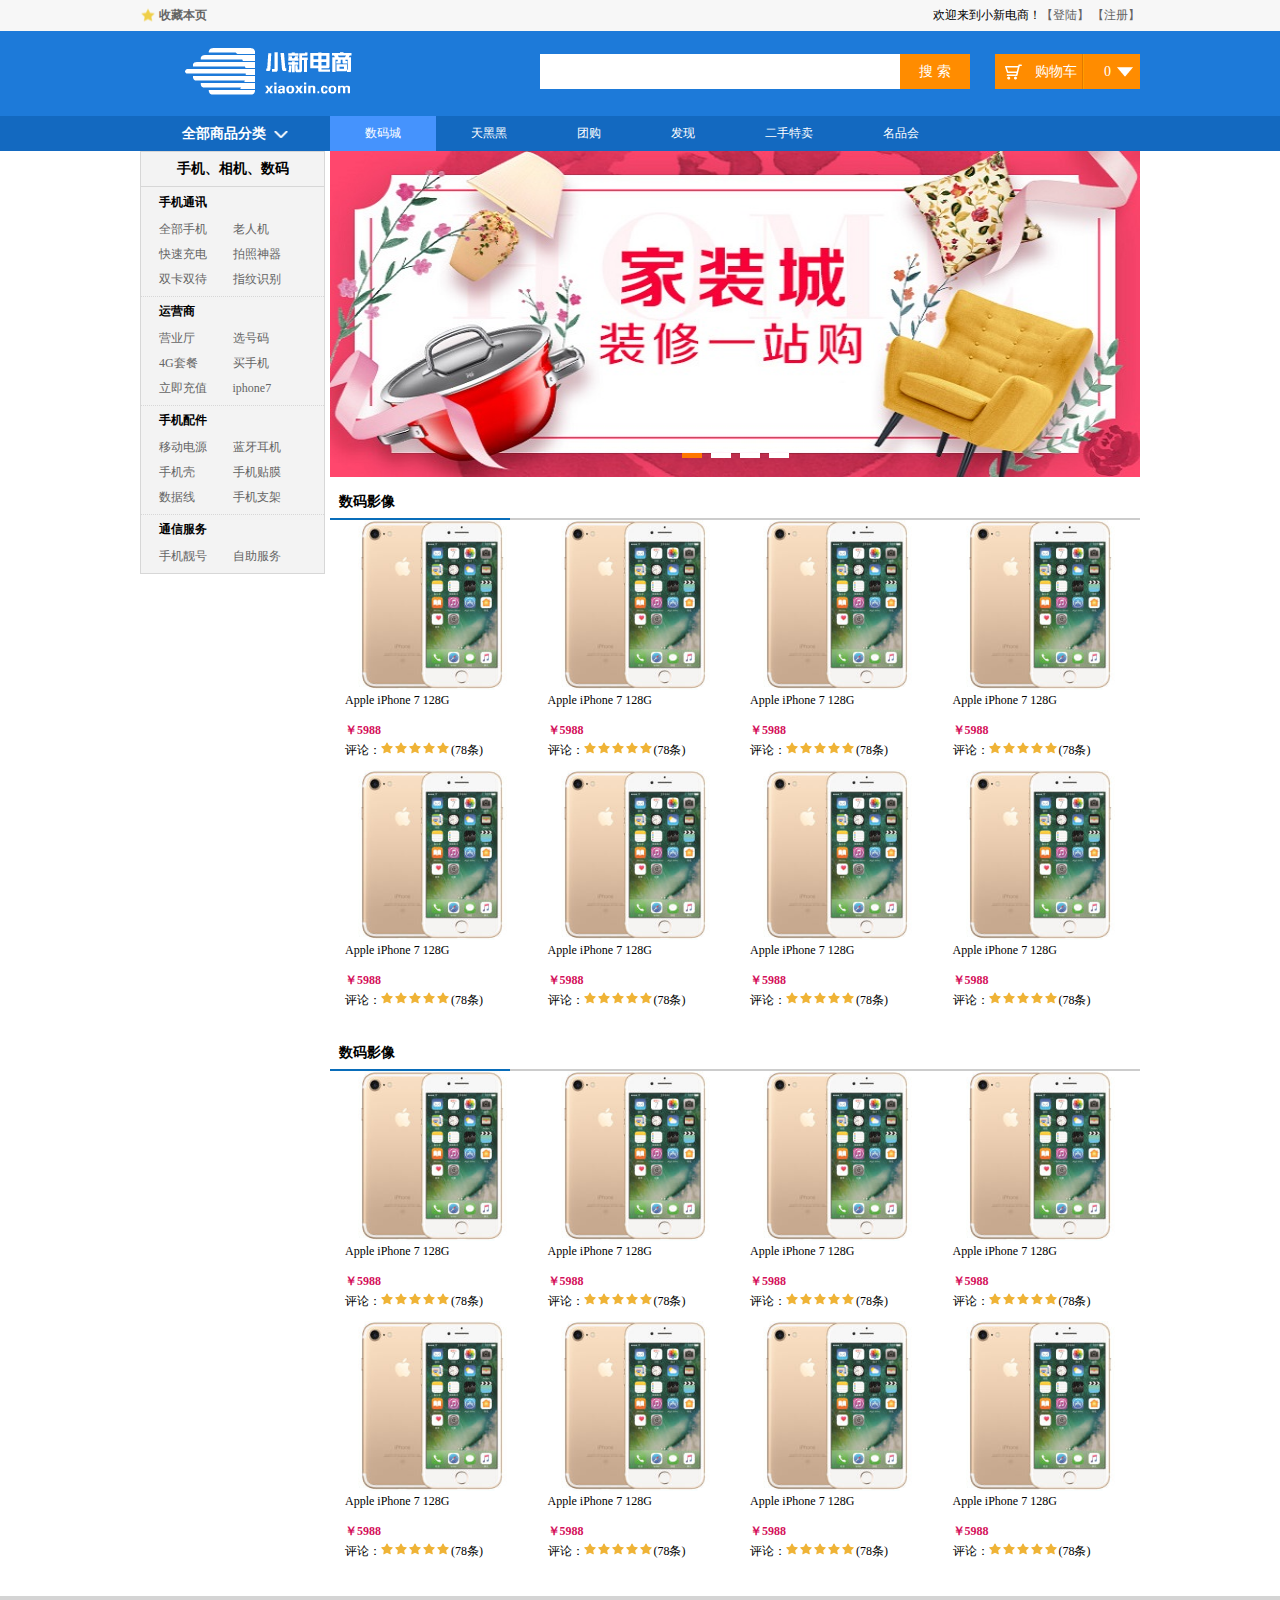
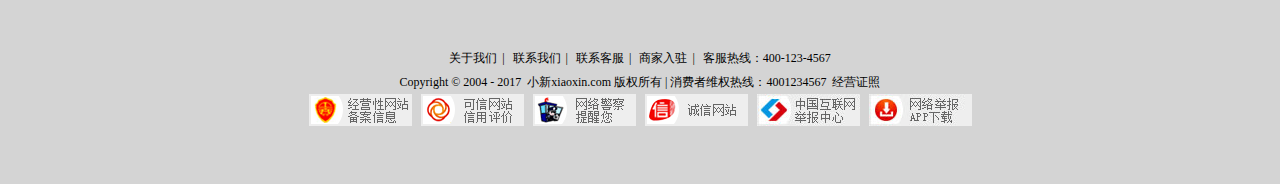
==== classification.html @ c617f752 "first commit" ====
<!DOCTYPE html>
<html lang="en">
<head>
    <meta charset="UTF-8">
    <title>产品分类</title>
    <link type="text/css" href="css/reset.css" rel="stylesheet"/>
    <link type="text/css" href="css/main.css" rel="stylesheet"/>
</head>
<body>
<div class="headerBar">
    <div class="topBar">
        <div class="comWidth">
            <div class="leftArea">
                <a href="#" class="collection">收藏本页</a>
            </div>
            <div class="rightArea">
                欢迎来到小新电商！<a href="#">【登陆】</a>
                <a href="#">【注册】</a>
            </div>
        </div>
    </div>
    <div class="logoBar">
        <div class="comWidth">
            <div class="logo fl">
                <a href="#"><img src="img/logo.png" alt="小新电商"></a>
            </div>
            <div class="search_box fl">
                <input type="text" class="search_text fl">
                <input type="button" value="搜 索" class="search_btn fr">
            </div>
            <div class="shopCart fr">
                <span class="shopText fl">购物车</span>
                <span class="shopNum fl">0</span>
            </div>
        </div>
    </div>
    <div class="navBox">
        <div class="comWidth clearfix">
            <div class="shopClass fl">
                <h3>全部商品分类<i></i></h3>
                <div class="shopClass_show hide">
                    <dl class="shopClass_item">
                        <dt><a href="#">手机</a> <a href="#">数码</a> <a href="#">合约机</a></dt>
                        <dd><a href="#">华为p9</a> <a href="#">单反</a> <a href="#">智能设备</a></dd>
                    </dl>
                    <dl class="shopClass_item shopClass_active">
                        <dt><a href="#">手机</a> <a href="#">数码</a> <a href="#">合约机</a></dt>
                        <dd><a href="#">华为p9</a> <a href="#">单反</a> <a href="#">智能设备</a></dd>
                    </dl>
                    <dl class="shopClass_item">
                        <dt><a href="#">手机</a> <a href="#">数码</a> <a href="#">合约机</a></dt>
                        <dd><a href="#">华为p9</a> <a href="#">单反</a> <a href="#">智能设备</a></dd>
                    </dl>
                    <dl class="shopClass_item">
                        <dt><a href="#">手机</a> <a href="#">数码</a> <a href="#">合约机</a></dt>
                        <dd><a href="#">华为p9</a> <a href="#">单反</a> <a href="#">智能设备</a></dd>
                    </dl>
                    <dl class="shopClass_item">
                        <dt><a href="#">手机</a> <a href="#">数码</a> <a href="#">合约机</a></dt>
                        <dd><a href="#">华为p9</a> <a href="#">单反</a> <a href="#">智能设备</a></dd>
                    </dl>
                </div>
                <div class="shopClass_list hide">
                    <div class="shopClass_cont">
                        <dl class="shopList_item">
                            <dt>电脑装机</dt>
                            <dd>
                                <a href="#">笔记本</a>
                                <a href="#">上网本</a>
                                <a href="#">游戏本</a>
                                <a href="#">平板电脑</a>
                                <a href="#">台式机</a>
                            </dd>
                        </dl>
                        <dl class="shopList_item">
                            <dt>电脑装机</dt>
                            <dd>
                                <a href="#">笔记本</a>
                                <a href="#">上网本</a>
                                <a href="#">游戏本</a>
                                <a href="#">平板电脑</a>
                                <a href="#">台式机</a>
                            </dd>
                        </dl>
                        <dl class="shopList_item">
                            <dt>电脑装机</dt>
                            <dd>
                                <a href="#">笔记本</a>
                                <a href="#">上网本</a>
                                <a href="#">游戏本</a>
                                <a href="#">平板电脑</a>
                                <a href="#">台式机</a>
                            </dd>
                        </dl>
                        <dl class="shopList_item">
                            <dt>电脑装机</dt>
                            <dd>
                                <a href="#">笔记本</a>
                                <a href="#">上网本</a>
                                <a href="#">游戏本</a>
                                <a href="#">平板电脑</a>
                                <a href="#">台式机</a>
                            </dd>
                        </dl>
                        <div class="shopList_links">
                            <a href="#">电脑整机频道<span></span></a>
                            <a href="#">电脑整机频道<span></span></a>
                        </div>
                    </div>
                </div>
            </div>
            <ul class="nav fl">
                <li><a href="#" class="active">数码城</a></li>
                <li><a href="#">天黑黑</a></li>
                <li><a href="#">团购</a></li>
                <li><a href="#">发现</a></li>
                <li><a href="#">二手特卖</a></li>
                <li><a href="#">名品会</a></li>
            </ul>
        </div>
    </div>

</div>

<div class="comWidth clearfix products">
    <div class="leftArea">
        <div class="leftNav">
            <h3 class="nav_title">
                手机、相机、数码
            </h3>
            <div class="nav_cont">
                <h3>手机通讯</h3>
                <ul class="navCont_list clearfix">
                    <li><a href="#">全部手机</a></li>
                    <li><a href="#">老人机</a></li>
                    <li><a href="#">快速充电</a></li>
                    <li><a href="#">拍照神器</a></li>
                    <li><a href="#">双卡双待</a></li>
                    <li><a href="#">指纹识别</a></li>

                </ul>
            </div>
            <div class="nav_cont">
                <h3>运营商</h3>
                <ul class="navCont_list clearfix">
                    <li><a href="#">营业厅</a></li>
                    <li><a href="#">选号码</a></li>
                    <li><a href="#">4G套餐</a></li>
                    <li><a href="#">买手机</a></li>
                    <li><a href="#">立即充值</a></li>
                    <li><a href="#">iphone7</a></li>

                </ul>
            </div>
            <div class="nav_cont">
                <h3>手机配件</h3>
                <ul class="navCont_list clearfix">
                    <li><a href="#">移动电源</a></li>
                    <li><a href="#">蓝牙耳机</a></li>
                    <li><a href="#">手机壳</a></li>
                    <li><a href="#">手机贴膜</a></li>
                    <li><a href="#">数据线</a></li>
                    <li><a href="#">手机支架</a></li>

                </ul>
            </div>
            <div class="nav_cont">
                <h3>通信服务</h3>
                <ul class="navCont_list clearfix">
                    <li><a href="#">手机靓号</a></li>
                    <li><a href="#">自助服务</a></li>


                </ul>
            </div>
        </div>
    </div>
    <div class="rightArea">
        <div class="banner_bar banner_big">
            <ul class="imgBox">
                <li><a href="#"><img src="img/banner/banner02.jpg" alt="banner"></a></li>
                <li><a href="#"><img src="img/banner/banner03.jpg" alt="banner"></a></li>
                <li><a href="#"><img src="img/banner/banner04.jpg" alt="banner"></a></li>
                <li><a href="#"><img src="img/banner/banner05.jpg" alt="banner"></a></li>
            </ul>
            <div class="imgNum">
                <a href="#" class="active"></a>
                <a href="#"></a>
                <a href="#"></a>
                <a href="#"></a>
            </div>
        </div>
        <div class="hr_7"></div>
        <div class="products_title">
            <h3>数码影像</h3>
        </div>

        <div class="products_list clearfix">
            <div class="item">
                <div class="item_cont">
                    <div class="img_item">
                        <a href="#"><img src="img/item01.jpg" alt=""></a>
                    </div>
                    <p><a href="#">Apple iPhone 7 128G</a></p>
                    <p class="money">￥5988</p>
                    <p>评论：<span class="stars"></span><span class="stars"></span><span class="stars"></span><span
                            class="stars"></span><span class="stars"></span><a href="#">(78条)</a></p>
                </div>
            </div>
            <div class="item">
                <div class="item_cont">
                    <div class="img_item">
                        <a href="#"><img src="img/item01.jpg" alt=""></a>
                    </div>
                    <p><a href="#">Apple iPhone 7 128G</a></p>
                    <p class="money">￥5988</p>
                    <p>评论：<span class="stars"></span><span class="stars"></span><span class="stars"></span><span
                            class="stars"></span><span class="stars"></span><a href="#">(78条)</a></p>
                </div>
            </div>
            <div class="item">
                <div class="item_cont">
                    <div class="img_item">
                        <a href="#"><img src="img/item01.jpg" alt=""></a>
                    </div>
                    <p><a href="#">Apple iPhone 7 128G</a></p>
                    <p class="money">￥5988</p>
                    <p>评论：<span class="stars"></span><span class="stars"></span><span class="stars"></span><span
                            class="stars"></span><span class="stars"></span><a href="#">(78条)</a></p>
                </div>
            </div>
            <div class="item">
                <div class="item_cont">
                    <div class="img_item">
                        <a href="#"><img src="img/item01.jpg" alt=""></a>
                    </div>
                    <p><a href="#">Apple iPhone 7 128G</a></p>
                    <p class="money">￥5988</p>
                    <p>评论：<span class="stars"></span><span class="stars"></span><span class="stars"></span><span
                            class="stars"></span><span class="stars"></span><a href="#">(78条)</a></p>
                </div>
            </div>
            <div class="item">
                <div class="item_cont">
                    <div class="img_item">
                        <a href="#"><img src="img/item01.jpg" alt=""></a>
                    </div>
                    <p><a href="#">Apple iPhone 7 128G</a></p>
                    <p class="money">￥5988</p>
                    <p>评论：<span class="stars"></span><span class="stars"></span><span class="stars"></span><span
                            class="stars"></span><span class="stars"></span><a href="#">(78条)</a></p>
                </div>
            </div>
            <div class="item">
                <div class="item_cont">
                    <div class="img_item">
                        <a href="#"><img src="img/item01.jpg" alt=""></a>
                    </div>
                    <p><a href="#">Apple iPhone 7 128G</a></p>
                    <p class="money">￥5988</p>
                    <p>评论：<span class="stars"></span><span class="stars"></span><span class="stars"></span><span
                            class="stars"></span><span class="stars"></span><a href="#">(78条)</a></p>
                </div>
            </div>
            <div class="item">
                <div class="item_cont">
                    <div class="img_item">
                        <a href="#"><img src="img/item01.jpg" alt=""></a>
                    </div>
                    <p><a href="#">Apple iPhone 7 128G</a></p>
                    <p class="money">￥5988</p>
                    <p>评论：<span class="stars"></span><span class="stars"></span><span class="stars"></span><span
                            class="stars"></span><span class="stars"></span><a href="#">(78条)</a></p>
                </div>
            </div>
            <div class="item">
                <div class="item_cont">
                    <div class="img_item">
                        <a href="#"><img src="img/item01.jpg" alt=""></a>
                    </div>
                    <p><a href="#">Apple iPhone 7 128G</a></p>
                    <p class="money">￥5988</p>
                    <p>评论：<span class="stars"></span><span class="stars"></span><span class="stars"></span><span
                            class="stars"></span><span class="stars"></span><a href="#">(78条)</a></p>
                </div>
            </div>

        </div>

        <div class="hr_15"></div>
        <div class="products_title">
            <h3>数码影像</h3>
        </div>

        <div class="products_list clearfix">
            <div class="item">
                <div class="item_cont">
                    <div class="img_item">
                        <a href="#"><img src="img/item01.jpg" alt=""></a>
                    </div>
                    <p><a href="#">Apple iPhone 7 128G</a></p>
                    <p class="money">￥5988</p>
                    <p>评论：<span class="stars"></span><span class="stars"></span><span class="stars"></span><span
                            class="stars"></span><span class="stars"></span><a href="#">(78条)</a></p>
                </div>
            </div>
            <div class="item">
                <div class="item_cont">
                    <div class="img_item">
                        <a href="#"><img src="img/item01.jpg" alt=""></a>
                    </div>
                    <p><a href="#">Apple iPhone 7 128G</a></p>
                    <p class="money">￥5988</p>
                    <p>评论：<span class="stars"></span><span class="stars"></span><span class="stars"></span><span
                            class="stars"></span><span class="stars"></span><a href="#">(78条)</a></p>
                </div>
            </div>
            <div class="item">
                <div class="item_cont">
                    <div class="img_item">
                        <a href="#"><img src="img/item01.jpg" alt=""></a>
                    </div>
                    <p><a href="#">Apple iPhone 7 128G</a></p>
                    <p class="money">￥5988</p>
                    <p>评论：<span class="stars"></span><span class="stars"></span><span class="stars"></span><span
                            class="stars"></span><span class="stars"></span><a href="#">(78条)</a></p>
                </div>
            </div>
            <div class="item">
                <div class="item_cont">
                    <div class="img_item">
                        <a href="#"><img src="img/item01.jpg" alt=""></a>
                    </div>
                    <p><a href="#">Apple iPhone 7 128G</a></p>
                    <p class="money">￥5988</p>
                    <p>评论：<span class="stars"></span><span class="stars"></span><span class="stars"></span><span
                            class="stars"></span><span class="stars"></span><a href="#">(78条)</a></p>
                </div>
            </div>
            <div class="item">
                <div class="item_cont">
                    <div class="img_item">
                        <a href="#"><img src="img/item01.jpg" alt=""></a>
                    </div>
                    <p><a href="#">Apple iPhone 7 128G</a></p>
                    <p class="money">￥5988</p>
                    <p>评论：<span class="stars"></span><span class="stars"></span><span class="stars"></span><span
                            class="stars"></span><span class="stars"></span><a href="#">(78条)</a></p>
                </div>
            </div>
            <div class="item">
                <div class="item_cont">
                    <div class="img_item">
                        <a href="#"><img src="img/item01.jpg" alt=""></a>
                    </div>
                    <p><a href="#">Apple iPhone 7 128G</a></p>
                    <p class="money">￥5988</p>
                    <p>评论：<span class="stars"></span><span class="stars"></span><span class="stars"></span><span
                            class="stars"></span><span class="stars"></span><a href="#">(78条)</a></p>
                </div>
            </div>
            <div class="item">
                <div class="item_cont">
                    <div class="img_item">
                        <a href="#"><img src="img/item01.jpg" alt=""></a>
                    </div>
                    <p><a href="#">Apple iPhone 7 128G</a></p>
                    <p class="money">￥5988</p>
                    <p>评论：<span class="stars"></span><span class="stars"></span><span class="stars"></span><span
                            class="stars"></span><span class="stars"></span><a href="#">(78条)</a></p>
                </div>
            </div>
            <div class="item">
                <div class="item_cont">
                    <div class="img_item">
                        <a href="#"><img src="img/item01.jpg" alt=""></a>
                    </div>
                    <p><a href="#">Apple iPhone 7 128G</a></p>
                    <p class="money">￥5988</p>
                    <p>评论：<span class="stars"></span><span class="stars"></span><span class="stars"></span><span
                            class="stars"></span><span class="stars"></span><a href="#">(78条)</a></p>
                </div>
            </div>

        </div>

    </div>
</div>

<div class="hr_25"></div>
<div class="footer">
    <p><a href="#">关于我们</a><i>|</i>
        <a href="#">联系我们</a><i>|</i>
        <a href="#">联系客服</a><i>|</i>
        <a href="#">商家入驻</a><i>|</i>
        客服热线：400-123-4567
    </p>
    <p>
        Copyright © 2004 - 2017&nbsp;&nbsp;小新xiaoxin.com 版权所有 | 消费者维权热线：4001234567&nbsp;&nbsp;经营证照
    </p>
    <p>
        <a class="copyright_auth copyright_auth_1" href="#">经营性网站备案中心</a>
        <a class="copyright_auth copyright_auth_2" href="#">可信网站信用评价</a>
        <a class="copyright_auth copyright_auth_3" href="#">网络警察提醒您</a>
        <a class="copyright_auth copyright_auth_4" href="#">诚信网站</a>
        <a class="copyright_auth copyright_auth_5" href="#">中国互联网举报中心</a>
        <a class="copyright_auth copyright_auth_6" href="#">网络举报APP下载</a>
    </p>
</div>
</body>
</html>
---- css/main.css ----
/*通用*/
.comWidth {
    width: 1000px;
    margin-left: auto;
    margin-right: auto;
}

.leftArea {
    float: left;
}

.rightArea {
    float: right;
}

.hide {
    display: none;
}

.show {
    display: block;
}

/*topBar*/
.topBar {
    height: 31px;
    background-color: #f7f7f7;
    line-height: 31px;
}

.collection {
    background: url("../img/icon/collection.png") left center no-repeat;
    padding-left: 19px;
    font-weight: bold;
}

.topBar a:hover {
    color: red;
}

/*logo*/

.logoBar {
    height: 85px;
    background-color: #1D7AD9;
}

.logo {
    padding-left: 41px;
    padding-top: 13px;
}

/*search*/
.search_box {
    width: 430px;
    padding-top: 23px;
    padding-left: 185px;
}

.search_text {
    width: 350px;
    height: 35px;
    line-height: 35px \9; /*css hack \9代表所有ie浏览器*/
    padding: 0px 5px;
    background-color: #fff;
}

.search_btn {
    width: 70px;
    height: 35px;
    font-size: 14px;
    font-family: "Microsoft YaHei UI", "微软雅黑";
    background-color: #ff8c00;
    color: #fff;
}

.shopCart {
    width: 145px;
    height: 35px;
    background-color: #ff8c00;
    margin-top: 23px;
    font-size: 14px;
    font-family: "Microsoft YaHei UI", "微软雅黑";
    color: #fff;
    line-height: 35px;

}

.shopText {

    height: 100%;
    width: 87px;
    border-right: #e27a00 solid 1px;
    text-indent: 40px;
    background: url("../img/icon/shoppingcart.png") 10px center no-repeat;
}

.shopNum {
    width: 27px;
    height: 35px;
    border-left: #ff9c01 solid 1px;
    background: url("../img/icon/triangle.png") 33px center no-repeat;
    text-align: right;
    padding-right: 29px;
}

/*导航*/
.navBox {
    height: 35px;
    background-color: #1369c0;
    color: #fff;
}

.shopClass {
    width: 190px;
    position: relative;

}

.shopClass h3 {
    text-align: center;
    line-height: 35px;
}

.shopClass i {
    width: 15px;
    height: 7px;
    overflow: hidden;
    background: url("../img/icon/arrow-down.png") left center no-repeat;
    display: inline-block;
    margin-left: 7px;
}

.nav, .shopClass {
    font-family: "Microsoft YaHei UI", "微软雅黑";
}

.nav {
    line-height: 35px;
}

.nav li {
    float: left;
}

.nav a {
    height: 35px;
    display: inline-block;
    padding: 0 35px;
    color: #fff;
}

.nav .active {
    background-color: #4593fd;
}

/*商品弹出列表*/

.shopClass_show {
    background-color: #4593fd;
    position: absolute;
    left: 0px;
    top: 35px;
    width: 100%;
    padding-bottom: 1px;
}

.shopClass_item {
    padding: 13px 10px;
    border-bottom: #3487f2 solid 1px;
    border-top: #5aa1fe solid 1px;
    line-height: 16px;
}

.shopClass_item dt {
    height: 21px;
    line-height: 1;
    overflow: hidden;
    background: url("../img/icon/right-triangle.png") right center no-repeat
}

.shopClass_item .b {
   font:14px/1 "Microsoft YaHei UI","微软雅黑";
}

.shopClass_item a {
    color: #fff;
}

.shopClass_item a:hover {
    text-decoration: underline;
}

/*shopClass_item active 状态*/
.shopClass_active {
    background-color: #fff;
    border-left: #4593fd solid 1px;
}

.shopClass_active a {
    color: #000;
}

.shopClass_active dt {
    background: none;
}

/*弹出菜单*/
.shopClass_list {
    width: 568px;

    border: #ccc solid 1px;
    position: absolute;
    left: 190px;
    top: 35px;
}

.shopClass_cont {
    padding: 2px 20px;
}

.shopList_item {
    padding: 10px 0;
    border-bottom: #ccc solid 1px;
}

.shopList_item dt {
    color: #4b87d9;
    font-weight: bold;
    height: 24px;
    line-height: 24px;
}

.shopList_item dd {
    padding-left: 68px;
    margin-top: -24px;
    line-height: 24px;
}

.shopList_item dd a {
    margin-right: 12px;
}

.shopList_links {
    padding: 15px 0;
}

.shopList_links a {
    color: #fff;
    background-color: #2785e6;
    height: 26px;
    line-height: 26px;
    font-size: 12px;
    display: inline-block;
    padding: 0 14px 0 8px;
    margin-right: 10px;
}

.shopList_links span {
    width: 11px;
    height: 7px;
    background: url("../img/icon/right-triangle.png") left center no-repeat;
    display: inline-block;
    margin-left: 7px;
}

/*banner 部分*/
.banner {
    margin-bottom: 15px;
}

.banner_bar {

    float: right;
    position: relative;
    overflow: hidden;
}

.imgBox {

    position: absolute;
    left: 0;
    top: 0;
}

.imgBox li {
    float: left;
}

.imgBox img {

    display: block;
}

.imgNum {
    position: absolute;
    left: 0;
    bottom: 15px;
    width: 100%;
    text-align: center;
}

.imgNum a {
    width: 20px;
    height: 5px;
    overflow: hidden;
    background-color: #fff;
    display: inline-block;
    margin: 0 3px;
}

.imgNum .active {
    background-color: #ff7700;
}

.banner_big {
    width: 810px;
    height: 326px;
}

.banner_big .imgBox {
    width: 3240px;
    height: 326px;
}

.banner_big img {
    width: 810px;
    height: 326px;
}

.banner_small, .banner_small img {
    width: 190px;
    height: 400px;

}

.banner_small .imgBox {
    width: 380px;
    height: 400px;
}

/*商品标题*/
.shopTitle {
    height: 44px;
    font-family: "Microsoft YaHei UI", "微软雅黑";
    line-height: 44px;
    margin-bottom: 15px;
}

.shopTitle h3 {
    font-size: 24px;
    float: left;
    font-weight: normal;
    padding-left: 15px;
}

.icon {
    width: 44px;
    height: 44px;
    float: left;
    background: url("../img/icon/item.png") left top no-repeat;
}

.more {
    float: right;
    font-family: "宋体";
}

.more:hover {
    text-decoration: underline;
}

/*商品列表*/
.shopList .leftArea {
    width: 190px;
}

.shopList .rightArea {
    width: 808px;
    border: #999 solid 1px;
    border-bottom: #ff7201 solid 3px;
    height: 396px;
    overflow: hidden;
}

/*商品列表右侧*/

.shopList {
    margin-bottom: 15px;
}

.shopList_top {
    margin-right: -4px;
}

.shop_item {
    width: 202px;
    border-right: #999 solid 1px;
    border-bottom: #999 solid 1px;
    height: 279px;
    text-align: center;
    font-family: "Microsoft YaHei UI", "微软雅黑";
    float: left;

}

.shop_img {
    height: 218px;

}

.shop_img img {
    width: 100%;
    height: 218px;
    display: block;
}

.shop_item h3 {
    font-size: 16px;
}

.shop_item p {
    font-size: 14px;
    color: #ff7300;
    line-height: 21px;
}

/*商品列表-小*/
.shopList_sm {
    margin-right: -4px;

}

.shopItem_sm {
    width: 202px;
    border-right: #999 solid 1px;
    height: 110px;
    float: left;
    padding-top: 6px;
}

.shopItem_smImg {
    width: 95px;
    height: 95px;
    text-align: center;
    float: left;
}

.shopItem_smImg img {
    width: 95px;
    height: 95px;
}

.shopItem_text {
    padding-top: 28px;
    width: 100px;
    float: left;
}

.shopItem_text p {
    color: #ff7300;
}

.shopItem_text h3 {
    font-family: "Microsoft YaHei UI", "微软雅黑";
    font-size: 16px;
    font-weight: normal;
    color: #181818;
    line-height: 30px;
}

.hr_25 {
    height: 25px;
}
.hr_7{
    height:7px;
    overflow: hidden;
}
.hr_15{
    height: 15px;
    overflow: hidden;
}

/*底部*/
.footer {
    text-align: center;
    background-color: #d4d4d4;
    line-height: 24px;
    padding: 50px 0;

}

.footer i {
    font-style: normal;
    margin: 0 5px;
}

.footer a {
    color: #000;
}

.footer a:hover {
    color: #f60;
}

.copyright_auth {
    overflow: hidden;
    display: inline-block;
    margin: 0 3px;
    width: 103px;
    height: 32px;
    background-image: url(../img/footer.png);
    line-height: 1000px;

}

.copyright_auth_1 {
    background-position: 0 -151px;
}

.copyright_auth_2 {
    background-position: -104px -151px;
}

.copyright_auth_3 {
    background-position: 0 -184px;
}

.copyright_auth_4 {
    background-position: -104px -184px;
}

.copyright_auth_5 {
    background-position: 0 -217px;
}

.copyright_auth_6 {
    background-position: -104px -217px;
}


/*产品分类*/
.products .leftArea{width:185px;}
.products .rightArea{width:810px;}
.products .banner_bar{
    float: none;}

.products .item{
    width: 25%;
    margin-bottom: 10px;
}
/*产品分类导航*/
.leftNav{
    background-color: #f3f3f3;
    border:#d7d7d7 solid 1px;

}

.nav_title{
    height:34px;
    line-height: 34px;
    font-size: 14px;
    border-bottom: #d7d7d7 solid 1px;
    text-align: center;
}

.nav_cont{
    padding:0 18px 4px;
    border-bottom: #d7d7d7 1px dotted;
    margin-bottom: -1px;
}
.nav_cont h3{
    font-size: 12px;
    height: 30px;
    line-height: 30px;
}

.navCont_list{
    line-height: 25px;
}
.navCont_list li{
    float: left;
    width:50%;
}

/*标题*/
.products_title{
    height:34px;
    border-bottom: #ccc solid 2px;
}

.products_title h3{
    width:180px;
    border-bottom: #096dba solid 2px;
    height: 34px;
    line-height: 34px;
    text-indent: 9px;
}

/*商品*/
.item{
    float: left;
}

.item_cont{
    padding: 0 15px;
}
.img_item{
    height: 170px;
    text-align: center;
}
.img_item img{
    height: 170px;
}
.item p{
    line-height: 20px;
}

.item a{
    color:#000;
}
.item a:hover{
    text-decoration: underline;
}

.money{
    color:#d4105a;
    font-weight: bold;
    padding-top: 10px;
}

.stars{
    width:13px;
    height:12px;
    overflow: hidden;
    background: url("../img/icon/star.png") left top no-repeat;
display: inline-block;
    margin-right: 1px;
}
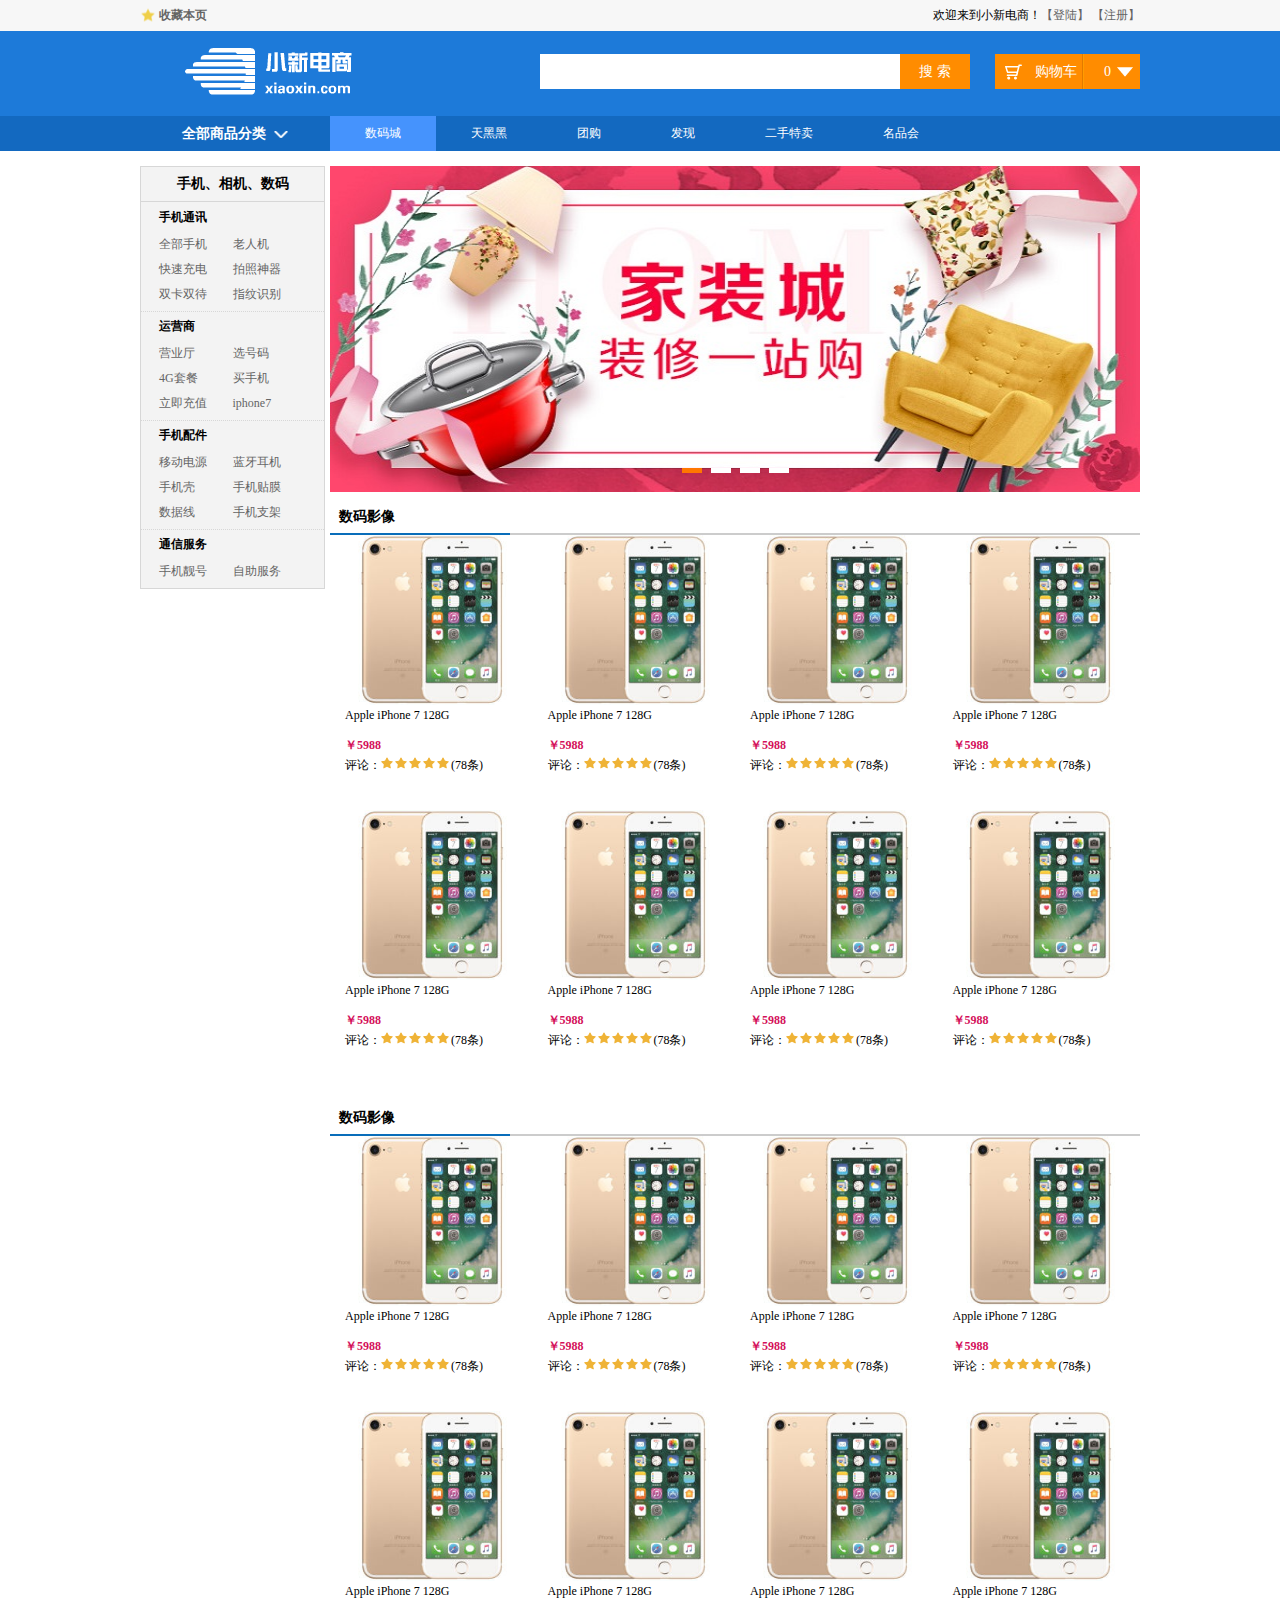
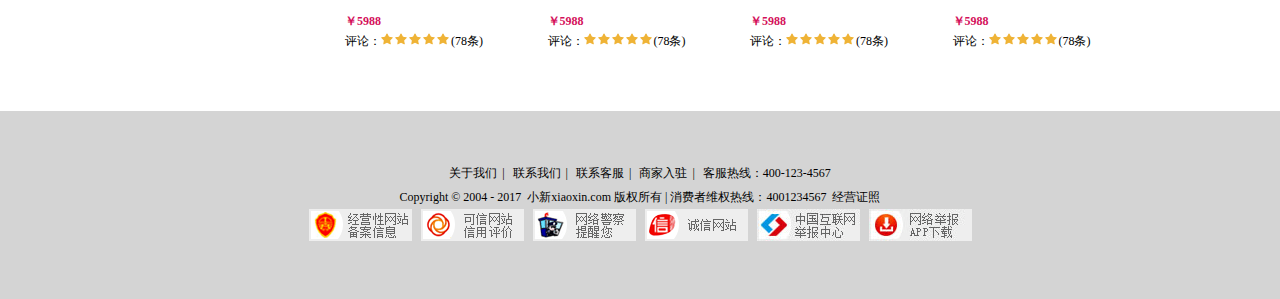
==== commit 8c7f3a73: "second commit" ====
--- a/classification.html
+++ b/classification.html
@@ -121,7 +121,7 @@
     </div>
 
 </div>
-
+<div class="hr_15"></div>
 <div class="comWidth clearfix products">
     <div class="leftArea">
         <div class="leftNav">
--- a/css/main.css
+++ b/css/main.css
@@ -547,6 +547,7 @@
 
 .products .item{
     width: 25%;
+    *width:24.9%;
     margin-bottom: 10px;
 }
 /*产品分类导航*/
@@ -583,6 +584,18 @@
     width:50%;
 }
 
+.vertical li{
+width:auto;
+    float: none;
+    padding-left: 8px;
+}
+
+.vertical .nav_title,
+.vertical .nav_cont h3{
+    font-family: "Microsoft YaHei UI", "微软雅黑";
+    font-size: 14px;
+}
+
 /*标题*/
 .products_title{
     height:34px;
@@ -595,11 +608,15 @@
     height: 34px;
     line-height: 34px;
     text-indent: 9px;
+    margin-bottom: -2px;
+    position:relative;
 }
 
 /*商品*/
 .item{
     float: left;
+    height: 265px;
+    position: relative;
 }
 
 .item_cont{
@@ -636,4 +653,225 @@
     background: url("../img/icon/star.png") left top no-repeat;
 display: inline-block;
     margin-right: 1px;
-}+}
+
+
+
+.hot{
+    width:52px;
+    height: 52px;
+    background:url("../img/icon/hot.png")left top no-repeat;
+    position: absolute;
+    right: 0;
+    top:0;
+}
+/*筛选*/
+.select{
+    border-bottom:#ccc solid 1px ;
+    font-family: Verdana;
+}
+
+.select dt{
+    line-height: 32px;
+    width: 74px;
+    text-align: right;
+    float: left;
+    margin-right: 42px;
+}
+.limit{
+    width:55px;
+    float: left;
+    line-height: 32px;
+}
+.select .active{
+    background-color: #1D7AD9;
+    color: #ffffff;
+}
+
+.select a{
+    padding: 2px;
+}
+
+.select_list{
+    line-height: 32px;
+    width: 626px;
+    float: left;
+}
+.select_list li{
+    width: 20%;
+    float: left;
+}
+
+.select_more{
+    border: #ccc solid 1px;
+    height: 23px;
+    line-height: 23px;
+    margin-top: 4px;
+    float: left;
+
+    padding-right: 5px;
+    padding-left: 11px;
+    margin-right: 10px;
+}
+
+.select_more a{
+    background: url("../img/icon/arrow_bullet_down.png") right center no-repeat;
+padding-right: 15px;
+}
+
+.addInfo{
+    height: 31px;
+    border: #ccc solid 1px;
+    background-color: #f5f5f5;
+}
+
+.address{
+    float: left;
+}
+.add_text{
+    float: left;
+    line-height: 31px;
+    padding-left: 12px;
+    padding-right: 6px;
+}
+.addInfo .select_add{
+    margin-top: 4px;
+}
+
+.select_text{
+    line-height: 31px;
+    padding-right: 80px;
+}
+
+.check{
+    position: relative;
+    top: -1px;
+    _top:4px;
+}
+.shop_number{
+    position: relative;
+    _top:4px;
+}
+.check input,
+.check label{
+    vertical-align: middle;
+}
+
+.shop_number em{
+    color: #f00;
+    font-style: normal;
+    font-weight: bold;
+}
+
+.select_text span{
+    vertical-align: middle;
+}
+.addCar{
+    border: #999 solid 1px;
+    height: 22px;
+    display: inline-block;
+    padding: 0 6px 0 23px;
+    background: url("../img/icon/addcart.png") 6px center no-repeat;
+}
+.select_list_more{
+    padding-left: 0.5%;
+}
+.select_list_more .item{
+   width: 33.3%;
+}
+
+
+/*分页*/
+.page{
+    text-align: center;
+position: relative;
+    z-index: 2;
+}
+.page a{
+    height: 24px;
+    display: inline-block;
+    line-height: 24px;
+    border: #ccc solid 1px;
+    padding: 0 12px;
+    margin: 0 2px;
+}
+.page .hl{
+    display: inline-block;
+    padding: 0 12px;
+    margin: 0 2px;
+}
+
+.morePage{
+    padding-left: 14px;
+    display: inline-block;
+    height: 24px;
+    line-height: 24px;
+
+}
+
+.pageNum{
+    width: 29px;
+    padding: 0 3px;
+    border: #ccc solid 1px;
+    height: 24px;
+    line-height: 24px\9;
+    text-align: center;
+    margin: 0 4px;
+}
+
+.page_btn{
+    width: 44px;
+    height: 24px;
+    line-height: 24px;
+    background-color: #e8e8e8;
+    border: #ccc solid 1px;
+}
+
+.page a,
+.page span,
+.page input{
+    vertical-align: middle;
+    position: relative;
+}
+
+
+/*组件*/
+.select_add{
+    border: #999 solid 1px;
+    height: 22px;
+    line-height: 22px;
+    float: left;
+    background-color: #ffffff;
+    padding-left: 10px;
+    position: relative;
+    padding-right: 20px;
+    z-index: 4;
+}
+.select_add  span{
+    position: absolute;
+    right: 0;
+    top:0;
+    height: 100%;
+    width: 20px;
+    background: url("../img/icon/arrow_down_blue.png") center center no-repeat;
+}
+
+.select_add h3{
+    font-size: 12px;
+    font-weight: normal;
+}
+
+.show_select{
+    position: absolute;
+    left: -1px;
+    top:22px;
+    background-color: #ffffff;
+    width: 100%;
+    border: #999 solid 1px;
+    display: none;
+}
+.show_select li{
+padding-left: 10px;}
+
+
+
